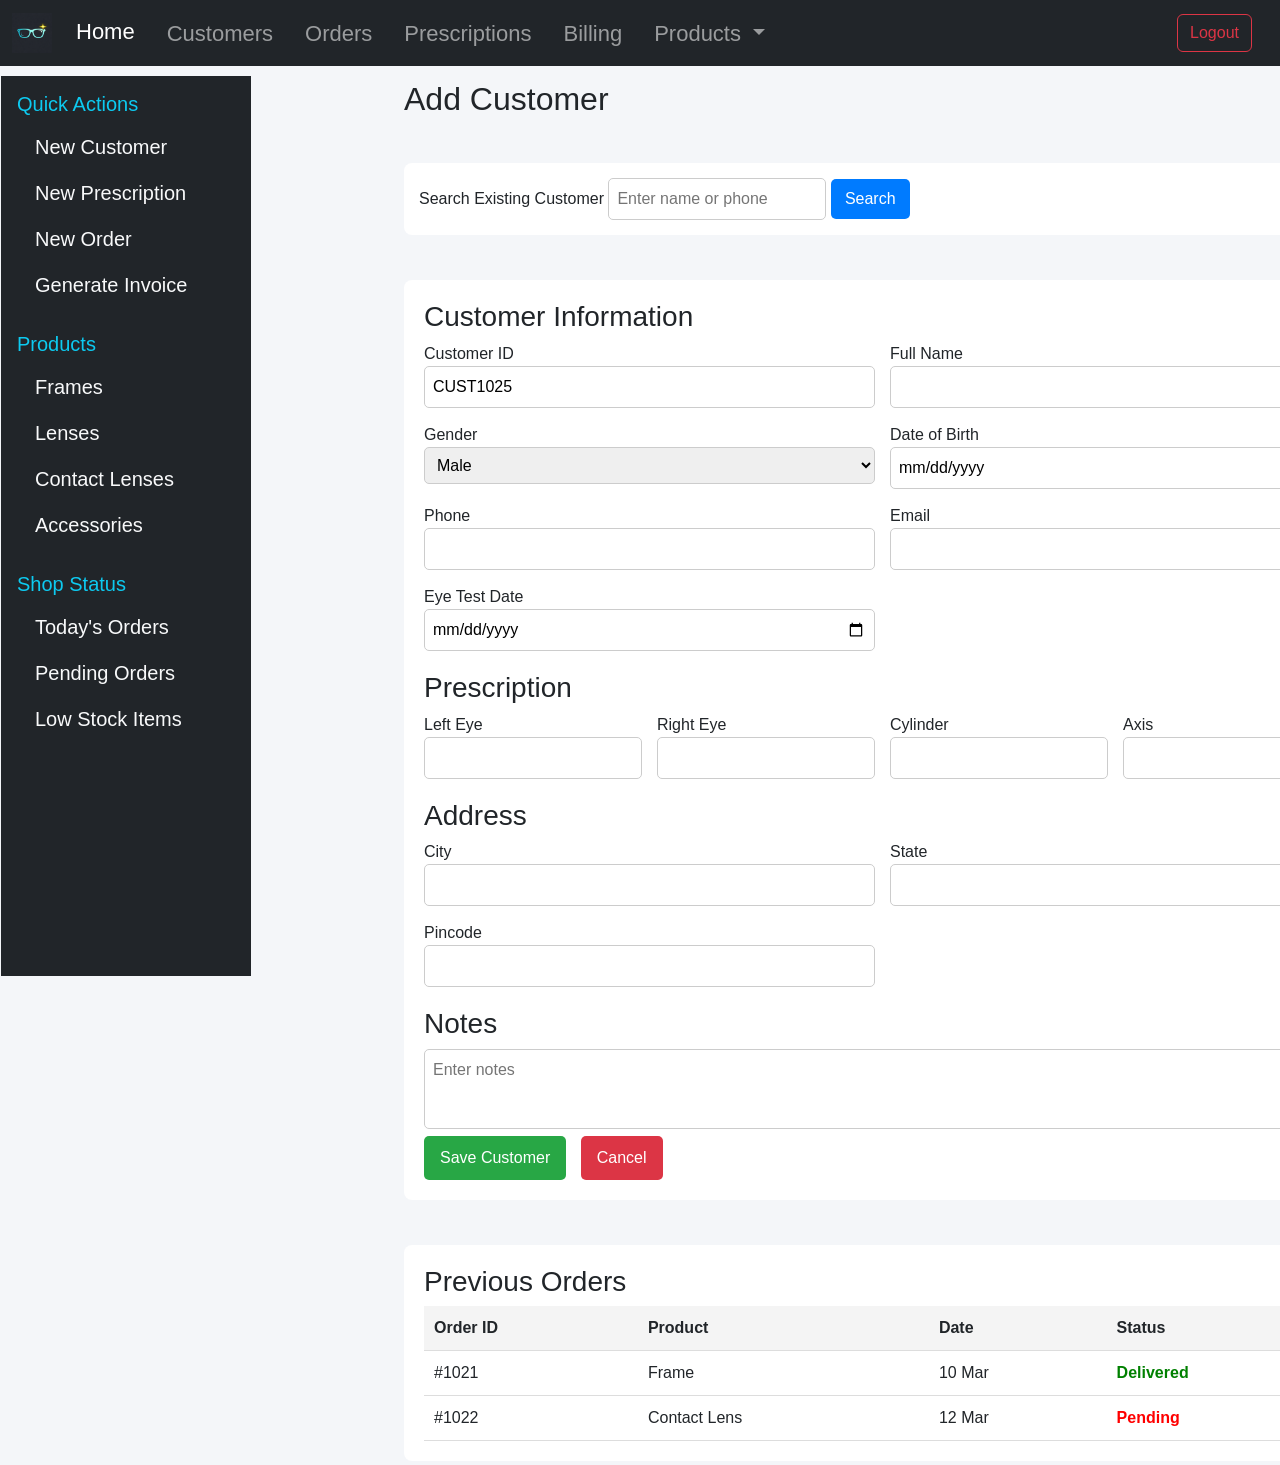
==== HTML/AddCustomer.html @ 18b5788a "First commit" ====
<!doctype html>
<html lang="en">
    <head>
        <title>Title</title>
        <!-- Required meta tags -->
        <meta charset="utf-8" />
        <meta
            name="viewport"
            content="width=device-width, initial-scale=1, shrink-to-fit=no"
        />

        <!-- Bootstrap CSS v5.2.1 -->
        <link
            href="https://cdn.jsdelivr.net/npm/bootstrap@5.3.2/dist/css/bootstrap.min.css"
            rel="stylesheet"
            integrity="sha384-T3c6CoIi6uLrA9TneNEoa7RxnatzjcDSCmG1MXxSR1GAsXEV/Dwwykc2MPK8M2HN"
            crossorigin="anonymous"
        />
        <link rel="icon" type="image/png" href="../IMAGES/shopLogo.png">

        <link rel="stylesheet" href="../CSS/optics.css">
        <link rel="stylesheet" href="../CSS/addcustomer.css">
    </head>

    <body>
        <header>
            <!-- place navbar here -->

             <nav class="navbar navbar-expand-lg navbar-dark bg-dark fixed-top" >
            <div class="container-fluid">
                <a class="navbar-brand" href="#"><img src="../IMAGES/shopLogo.png" alt="Nishta_Optics" height="50"></a>
                <button class="navbar-toggler" type="button" data-bs-toggle="collapse" data-bs-target="#navbarSupportedContent" aria-controls="navbarSupportedContent" aria-expanded="false" aria-label="Toggle navigation">
                <span class="navbar-toggler-icon"></span>
                </button>
                <div class="collapse navbar-collapse" id="navbarSupportedContent">
                <ul class="navbar-nav me-auto mb-2 mb-lg-0">
                    <li class="nav-item">
                    <a class="nav-link active" aria-current="page" href="../HTML/index.html">Home</a>
                    </li>
                    
                    <li class="nav-item">
                        <a class="nav-link" href="#"><i class="bi bi-person-add text-light ms-2 fs-4 me-2"></i>Customers</a>
                    </li>
                    <li class="nav-item">
                    <a class="nav-link" href="#"><i class="bi bi-cart-check-fill text light ms-2 fs-4 me-2"></i>Orders</a>
                    </li>
                    <li class="nav-item">
                    <a class="nav-link" href="#"><i class="bi bi-newspaper ms-2 fs-4 me-2"></i>Prescriptions</a>
                    </li>
                    <li class="nav-item">
                    <a class="nav-link" href="#"><i class="bi bi-currency-rupee ms-2 fs-4 me-2"></i>Billing</a>
                    </li>
                    <li class="nav-item dropdown">
                    <a class="nav-link dropdown-toggle" href="#" id="navbarDropdown" role="button" data-bs-toggle="dropdown" aria-expanded="false"><i class="bi bi-bag-plus ms-2 fs-4 me-2"></i>
                        Products
                    </a>
                    <ul class="dropdown-menu" aria-labelledby="navbarDropdown">
                        <li><a class="dropdown-item" href="#">Frames</a></li>
                        <li><a class="dropdown-item" href="#">Lenses</a></li>
                        <li><a class="dropdown-item" href="#">sunglasess</a></li>
                        <li><hr class="dropdown-divider"></li>
                        <li><a class="dropdown-item" href="#">Reports</a></li>
                    </ul>
                    </li>
                    
                </ul>
                <form class="d-flex align-items-center ms-5">
                    <button class="btn btn-outline-danger" type="submit">Logout</button>
                    <i class="bi bi-person-circle profile-icon text-light ms-3 fs-4"></i>
                </form>
                </div>
            </div>
            </nav>
        </header>
        <main>
             <!-- Left Aside -->
                <div class="col-md-2  bg-light">
                    <div class="sidebar bg-dark text-light p-3">

                    <h5 class="text-info">Quick Actions</h5>
                    <ul class="nav flex-column mb-4">

                    <li class="nav-item">
                    <a class="nav-link text-light" href="#">
                    <i class="bi bi-person-plus me-2"></i> New Customer
                    </a>
                    </li>

                    <li class="nav-item">
                    <a class="nav-link text-light" href="#">
                    <i class="bi bi-eyeglasses me-2"></i> New Prescription
                    </a>
                    </li>

                    <li class="nav-item">
                    <a class="nav-link text-light" href="#">
                    <i class="bi bi-cart-plus me-2"></i> New Order
                    </a>
                    </li>

                    <li class="nav-item">
                    <a class="nav-link text-light" href="#">
                    <i class="bi bi-receipt me-2"></i> Generate Invoice
                    </a>
                    </li>

                    </ul>


                    <h5 class="text-info">Products</h5>
                    <ul class="nav flex-column mb-4">

                    <li class="nav-item">
                    <a class="nav-link text-light" href="#">
                    <i class="bi bi-eyeglasses me-2"></i> Frames
                    </a>
                    </li>

                    <li class="nav-item">
                    <a class="nav-link text-light" href="#">
                    <i class="bi bi-circle me-2"></i> Lenses
                    </a>
                    </li>

                    <li class="nav-item">
                    <a class="nav-link text-light" href="#">
                    <i class="bi bi-dot me-2"></i> Contact Lenses
                    </a>
                    </li>

                    <li class="nav-item">
                    <a class="nav-link text-light" href="#">
                    <i class="bi bi-box me-2"></i> Accessories
                    </a>
                    </li>

                    </ul>


                    <h5 class="text-info">Shop Status</h5>
                    <ul class="nav flex-column">

                    <li class="nav-item">
                    <a class="nav-link text-light" href="#">
                    <i class="bi bi-clock me-2"></i> Today's Orders
                    </a>
                    </li>

                    <li class="nav-item">
                    <a class="nav-link text-light" href="#">
                    <i class="bi bi-hourglass-split me-2"></i> Pending Orders
                    </a>
                    </li>

                    <li class="nav-item">
                    <a class="nav-link text-light" href="#">
                    <i class="bi bi-exclamation-triangle me-2"></i> Low Stock Items
                    </a>
                    </li>

                    </ul>

                    </div>



                
                </div>
                <!-- Left Aside End-->


                <!-- main Content -->

                <!-- MAIN SECTION -->
            <div class="main-section col-md-8 p-1">

            <h2 class="page-title">Add Customer</h2>


            <!-- SEARCH CUSTOMER -->

            <div class="search-box">

            <label>Search Existing Customer</label>

            <input type="text" placeholder="Enter name or phone">

            <button class="search-btn">Search</button>

            </div>



            <!-- CUSTOMER FORM -->

            <div class="customer-form">

            <h3>Customer Information</h3>

            <div class="form-grid">

            <div class="form-group">
            <label>Customer ID</label>
            <input type="text" value="CUST1025" readonly>
            </div>

            <div class="form-group">
            <label>Full Name</label>
            <input type="text">
            </div>

            <div class="form-group">
            <label>Gender</label>
            <select>
            <option>Male</option>
            <option>Female</option>
            <option>Other</option>
            </select>
            </div>

            <div class="form-group">
            <label>Date of Birth</label>
            <input type="date">
            </div>

            <div class="form-group">
            <label>Phone</label>
            <input type="text">
            </div>

            <div class="form-group">
            <label>Email</label>
            <input type="email">
            </div>

            <div class="form-group">
            <label>Eye Test Date</label>
            <input type="date">
            </div>

            </div>



            <h3>Prescription</h3>

            <div class="prescription-grid">

            <div class="form-group">
            <label>Left Eye</label>
            <input type="text">
            </div>

            <div class="form-group">
            <label>Right Eye</label>
            <input type="text">
            </div>

            <div class="form-group">
            <label>Cylinder</label>
            <input type="text">
            </div>

            <div class="form-group">
            <label>Axis</label>
            <input type="text">
            </div>

            </div>



            <h3>Address</h3>

            <div class="form-grid">

            <div class="form-group">
            <label>City</label>
            <input type="text">
            </div>

            <div class="form-group">
            <label>State</label>
            <input type="text">
            </div>

            <div class="form-group">
            <label>Pincode</label>
            <input type="text">
            </div>

            </div>



            <h3>Notes</h3>

            <textarea placeholder="Enter notes"></textarea>



            <div class="form-buttons">

            <button class="save-btn">Save Customer</button>

            <button class="cancel-btn">Cancel</button>

            </div>

            </div>



            <!-- PREVIOUS ORDERS -->

            <div class="previous-orders">

            <h3>Previous Orders</h3>

            <table>

            <tr>
            <th>Order ID</th>
            <th>Product</th>
            <th>Date</th>
            <th>Status</th>
            </tr>

            <tr>
            <td>#1021</td>
            <td>Frame</td>
            <td>10 Mar</td>
            <td class="status-delivered">Delivered</td>
            </tr>

            <tr>
            <td>#1022</td>
            <td>Contact Lens</td>
            <td>12 Mar</td>
            <td class="status-pending">Pending</td>
            </tr>

            </table>

            </div>

            </div>





        </main>
        <footer>
            <!-- place footer here -->
        </footer>
        <!-- Bootstrap JavaScript Libraries -->
        <script
            src="https://cdn.jsdelivr.net/npm/@popperjs/core@2.11.8/dist/umd/popper.min.js"
            integrity="sha384-I7E8VVD/ismYTF4hNIPjVp/Zjvgyol6VFvRkX/vR+Vc4jQkC+hVqc2pM8ODewa9r"
            crossorigin="anonymous"
        ></script>

        <script
            src="https://cdn.jsdelivr.net/npm/bootstrap@5.3.2/dist/js/bootstrap.min.js"
            integrity="sha384-BBtl+eGJRgqQAUMxJ7pMwbEyER4l1g+O15P+16Ep7Q9Q+zqX6gSbd85u4mG4QzX+"
            crossorigin="anonymous"
        ></script>
    </body>
</html>
---- CSS/optics.css ----
body{
margin:0;
padding-top:76px;
}


/* Navbar CSS */

.navbar-brand img{
    height:40px;
    width:auto;
}
.navbar-nav{
    font-size: 22px;
    
}
.navbar-nav .nav-link{
    transition: all 0.3s ease;
    padding:6px 12px;
    border-radius:5px;
}

.navbar-nav .nav-link:hover{
    text-decoration: underline;
    background-color:rgba(46, 41, 41, 0.8);
    color:#00d4ff;
    transform:scale(1.05);

}
.dropdown-menu{
    background-color:#1f1f1fe5;
    border:none;
}

.dropdown-menu .dropdown-item{
    color:#e0e0e0;
    transition:all 0.25s ease;
    border-radius:5px;
}

.dropdown-menu .dropdown-item:hover{
    background-color:#2b2b2b;
    color:#00d4ff;
    padding-left:18px;
    transform:scale(1.05);

}

.profile-icon{
    font-size:26px;
    color:white;
    transition:all 0.3s ease;
}

.profile-icon:hover{
    color:#1ac8eb;
    transform:scale(1.15);
}
/* Navbar CSS END */

/* Left sidebar start */
.sidebar{
position:fixed;
left:1px;
top: 76px;;
height:100vh;
width:250px;
background:#1b263b;
padding:20px;
color:white;
overflow-y:auto;
font-size: 20px;

}

.sidebar .nav-link{
color:#d6d6d6;
padding:8px 10px;
border-radius:6px;
}

.sidebar .nav-link:hover{
background:#415a77;
color:#00b4d8;
}

/* Left sidebar END */

/*Right sidebar start */

/* .right-sidebar{
position:fixed;
right:0;
top:76px;
width:320px;
height:100vh;
background:#1e1e2f;

overflow-y:auto;
}

.right-sidebar input,
.right-sidebar select{
background:#2a2a3d;
border:none;
color:white;
}

.right-sidebar input::placeholder{
color:#bcbcbc;
} */

/* Right sidebar END */

/* Main Section */


/* Main Section End */

/* Footer Start */
.footer{
background:#0d1b2a;
color:white;
padding:15px 20px;
margin-left:250px;
margin-right:0px;
font-size: 22px;

}

.footer-container{
display:flex;
justify-content:space-between;
align-items:center;
flex-wrap:wrap;
}

.footer-left h5{
color:#00d4ff;
margin-bottom:5px;
}

/* Social Icons */

.social-icons{
margin-bottom:5px;
}

.social-icons a{
color:white;
font-size:20px;
margin-right:10px;
transition:0.3s;
}

.social-icons a:hover{
color:#00d4ff;
transform:scale(1.2);
}

/* Footer End */




/* MAIN SECTION */

.main-section{
padding:20px;
display:grid;
grid-template-rows:auto auto auto;
gap:25px;
font-family:'Poppins',sans-serif;
}


/* HERO SECTION */

.main-section .hero-banner{
position:relative;
}

.main-section .hero-banner img{
width:100%;
border-radius:10px;
}


/* PRODUCT GRID */

.main-section .products-grid{
display:grid;
grid-template-columns:repeat(3,1fr);
gap:20px;
}


/* PRODUCT CARD */

.main-section .product-card{
background:white;
padding:15px;
border-radius:10px;
box-shadow:0 4px 10px rgba(0,0,0,0.08);
text-align:center;
transition:0.3s;
}

.main-section .product-card img{
width:100%;
height:120px;
object-fit:cover;
border-radius:6px;
transition:0.4s;
}

.main-section .product-card h3{
font-size:18px;
font-weight:600;
margin-top:10px;
letter-spacing:0.5px;
}

.main-section .product-card p{
font-size:14px;
color:#6b7280;
}


/* CARD HOVER */

.main-section .product-card:hover{
transform:translateY(-6px);
box-shadow:0 10px 20px rgba(0,0,0,0.15);
}

.main-section .product-card:hover img{
transform:scale(1.05);
}

.main-section .product-card:hover h3{
color:#007bff;
}


/* RECENT ORDERS */

.main-section .recent-orders{
background:white;
padding:20px;
border-radius:10px;
box-shadow:0 3px 8px rgba(0,0,0,0.08);
}

.main-section .recent-orders h2{
margin-bottom:10px;
}

.main-section table{
width:100%;
border-collapse:collapse;
}

.main-section th,
.main-section td{
padding:10px;
border-bottom:1px solid #ddd;
text-align:left;
}

.main-section th{
background:#f4f4f4;
}


/* ORDER STATUS */

.status-delivered{
color:green;
font-weight:600;
}

.status-pending{
color:red;
font-weight:600;
}

.status-shipped{
color:#007bff;
font-weight:600;
}

/* ================= DESKTOP ================= */

@media screen and (min-width:1080px){

/* Layout container */
.page-layout{
display:flex;
flex-direction:row;
}

.col-md-8{
    margin-left: 200px;
}

/* Left Sidebar */
.sidebar{
display:block;
width:250px;
}

/* Right Sidebar */
.right-sidebar{
display:block;
width:320px;
}

/* Main Section */
.main-section{
flex:1;
padding:20px;
}

/* Product Grid */
.main-section .products-grid{
display:grid;
grid-template-columns:repeat(3,1fr);
gap:20px;
}

}


/* ================= TABLET ================= */

@media screen and (max-width:1080px){

.sidebar{
position:relative;
width:200px;
margin-top: 0px;
}


.main-section{
margin-left:200px;
margin-right:0;
padding:20px;
margin-top: 76px;
}


.right-sidebar{
display:none;
}
.footer
{
    margin-left: 0px;
}

/* Product Grid */
.main-section .products-grid{
grid-template-columns:repeat(1,1fr);
}

.main-section .hero-content{
top:25%;
left:25px;
}

}



/* ================= MOBILE ================= */

@media screen and (max-width:768px){

.sidebar{
position:relative;
width:100%;
height:auto;
}

.right-sidebar{
display:none;
}

.main-section{

margin-top: 100px;
margin-left:0;
margin-right:0;
padding:10px;
}

/* Product Grid */
.main-section .products-grid{
grid-template-columns:1fr;
}

/* Hero text mobile */
.main-section .hero-content{
position:static;
margin-top:10px;
}

}
---- CSS/addcustomer.css ----
body{
margin:0;
margin-left: 200px;
font-family:Arial;
background:#f4f6f9;
}


/* PAGE LAYOUT */

.page-layout{
display:flex;
min-height:100vh;
}



.sidebar a{
color:white;
text-decoration:none;
}


/* MAIN SECTION */

.main-section{
flex:1;
padding:25px;
}


/* PAGE TITLE */

.page-title{
margin-bottom:20px;
}


/* SEARCH */

.search-box{
background:white;
padding:15px;
border-radius:8px;
margin-bottom:20px;
}

.search-box input{
padding:8px;
border:1px solid #ccc;
border-radius:5px;
}

.search-btn{
padding:8px 14px;
background:#007bff;
color:white;
border:none;
border-radius:5px;
cursor:pointer;
}


/* FORM */

.customer-form{
background:white;
padding:20px;
border-radius:8px;
margin-bottom:20px;
}

.form-grid{
display:grid;
grid-template-columns:repeat(2,1fr);
gap:15px;
margin-bottom:20px;
}

.prescription-grid{
display:grid;
grid-template-columns:repeat(4,1fr);
gap:15px;
margin-bottom:20px;
}

.form-group{
display:flex;
flex-direction:column;
}

.form-group input,
.form-group select{
padding:8px;
border:1px solid #ccc;
border-radius:5px;
}

textarea{
width:100%;
height:80px;
padding:8px;
border:1px solid #ccc;
border-radius:5px;
}


/* BUTTONS */

.save-btn{
background:#28a745;
color:white;
border:none;
padding:10px 16px;
border-radius:5px;
cursor:pointer;
}

.cancel-btn{
background:#dc3545;
color:white;
border:none;
padding:10px 16px;
border-radius:5px;
cursor:pointer;
margin-left:10px;
}


/* PREVIOUS ORDERS */

.previous-orders{
background:white;
padding:20px;
border-radius:8px;
}

.previous-orders table{
width:100%;
border-collapse:collapse;
}

.previous-orders th,
.previous-orders td{
padding:10px;
border-bottom:1px solid #ddd;
text-align:left;
}

.status-delivered{
color:green;
font-weight:bold;
}

.status-pending{
color:red;
font-weight:bold;
}


/* RESPONSIVE */

@media(max-width:768px){

.page-layout{
flex-direction:column;
}

.sidebar{
width:100%;
}

.form-grid{
grid-template-columns:1fr;
}

.prescription-grid{
grid-template-columns:repeat(2,1fr);
}

}
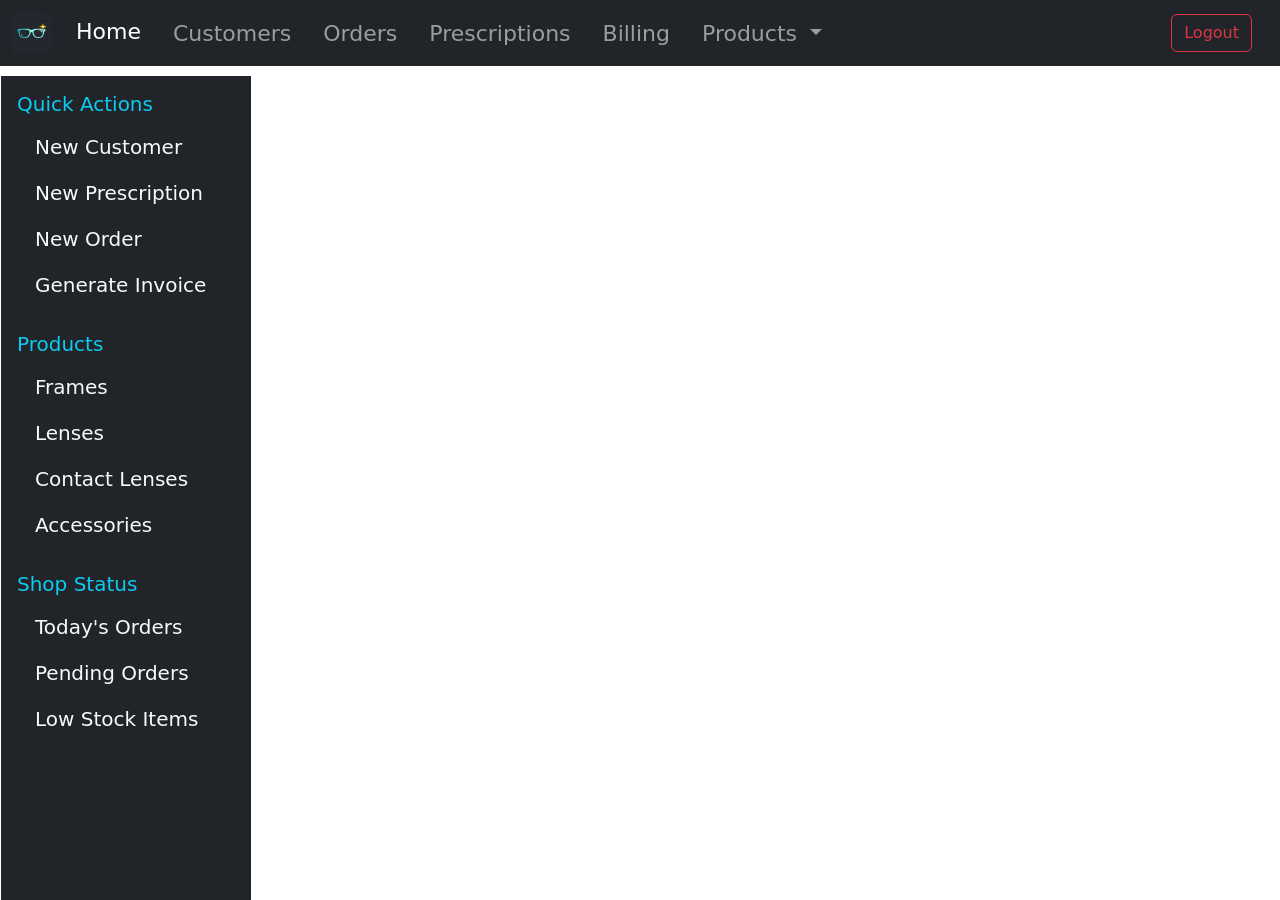
==== commit 591c6523: "updated addcustomer CSS and HTML" ====
--- a/HTML/AddCustomer.html
+++ b/HTML/AddCustomer.html
@@ -172,183 +172,7 @@
                 <!-- main Content -->
 
                 <!-- MAIN SECTION -->
-            <div class="main-section col-md-8 p-1">
-
-            <h2 class="page-title">Add Customer</h2>
-
-
-            <!-- SEARCH CUSTOMER -->
-
-            <div class="search-box">
-
-            <label>Search Existing Customer</label>
-
-            <input type="text" placeholder="Enter name or phone">
-
-            <button class="search-btn">Search</button>
-
-            </div>
-
-
-
-            <!-- CUSTOMER FORM -->
-
-            <div class="customer-form">
-
-            <h3>Customer Information</h3>
-
-            <div class="form-grid">
-
-            <div class="form-group">
-            <label>Customer ID</label>
-            <input type="text" value="CUST1025" readonly>
-            </div>
-
-            <div class="form-group">
-            <label>Full Name</label>
-            <input type="text">
-            </div>
-
-            <div class="form-group">
-            <label>Gender</label>
-            <select>
-            <option>Male</option>
-            <option>Female</option>
-            <option>Other</option>
-            </select>
-            </div>
-
-            <div class="form-group">
-            <label>Date of Birth</label>
-            <input type="date">
-            </div>
-
-            <div class="form-group">
-            <label>Phone</label>
-            <input type="text">
-            </div>
-
-            <div class="form-group">
-            <label>Email</label>
-            <input type="email">
-            </div>
-
-            <div class="form-group">
-            <label>Eye Test Date</label>
-            <input type="date">
-            </div>
-
-            </div>
-
-
-
-            <h3>Prescription</h3>
-
-            <div class="prescription-grid">
-
-            <div class="form-group">
-            <label>Left Eye</label>
-            <input type="text">
-            </div>
-
-            <div class="form-group">
-            <label>Right Eye</label>
-            <input type="text">
-            </div>
-
-            <div class="form-group">
-            <label>Cylinder</label>
-            <input type="text">
-            </div>
-
-            <div class="form-group">
-            <label>Axis</label>
-            <input type="text">
-            </div>
-
-            </div>
-
-
-
-            <h3>Address</h3>
-
-            <div class="form-grid">
-
-            <div class="form-group">
-            <label>City</label>
-            <input type="text">
-            </div>
-
-            <div class="form-group">
-            <label>State</label>
-            <input type="text">
-            </div>
-
-            <div class="form-group">
-            <label>Pincode</label>
-            <input type="text">
-            </div>
-
-            </div>
-
-
-
-            <h3>Notes</h3>
-
-            <textarea placeholder="Enter notes"></textarea>
-
-
-
-            <div class="form-buttons">
-
-            <button class="save-btn">Save Customer</button>
-
-            <button class="cancel-btn">Cancel</button>
-
-            </div>
-
-            </div>
-
-
-
-            <!-- PREVIOUS ORDERS -->
-
-            <div class="previous-orders">
-
-            <h3>Previous Orders</h3>
-
-            <table>
-
-            <tr>
-            <th>Order ID</th>
-            <th>Product</th>
-            <th>Date</th>
-            <th>Status</th>
-            </tr>
-
-            <tr>
-            <td>#1021</td>
-            <td>Frame</td>
-            <td>10 Mar</td>
-            <td class="status-delivered">Delivered</td>
-            </tr>
-
-            <tr>
-            <td>#1022</td>
-            <td>Contact Lens</td>
-            <td>12 Mar</td>
-            <td class="status-pending">Pending</td>
-            </tr>
-
-            </table>
-
-            </div>
-
-            </div>
-
-
-
-
+            
 
         </main>
         <footer>
